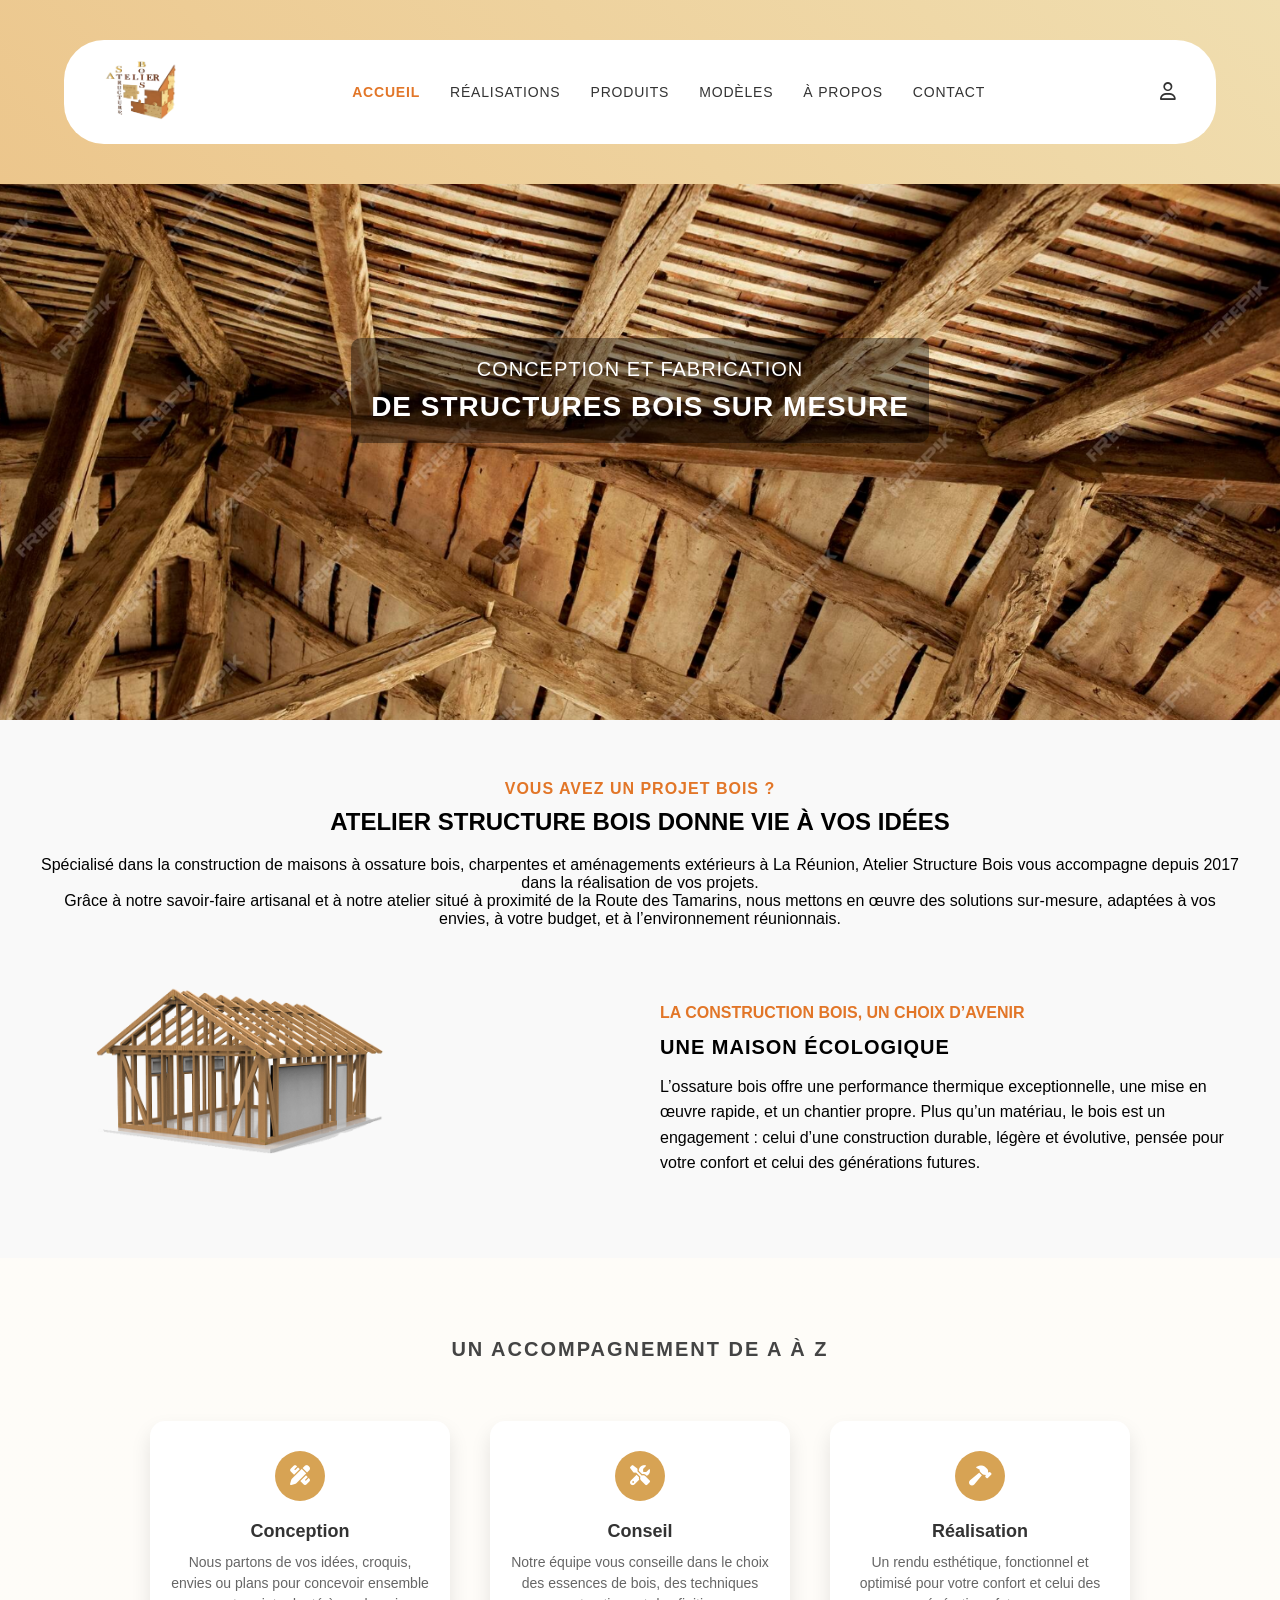
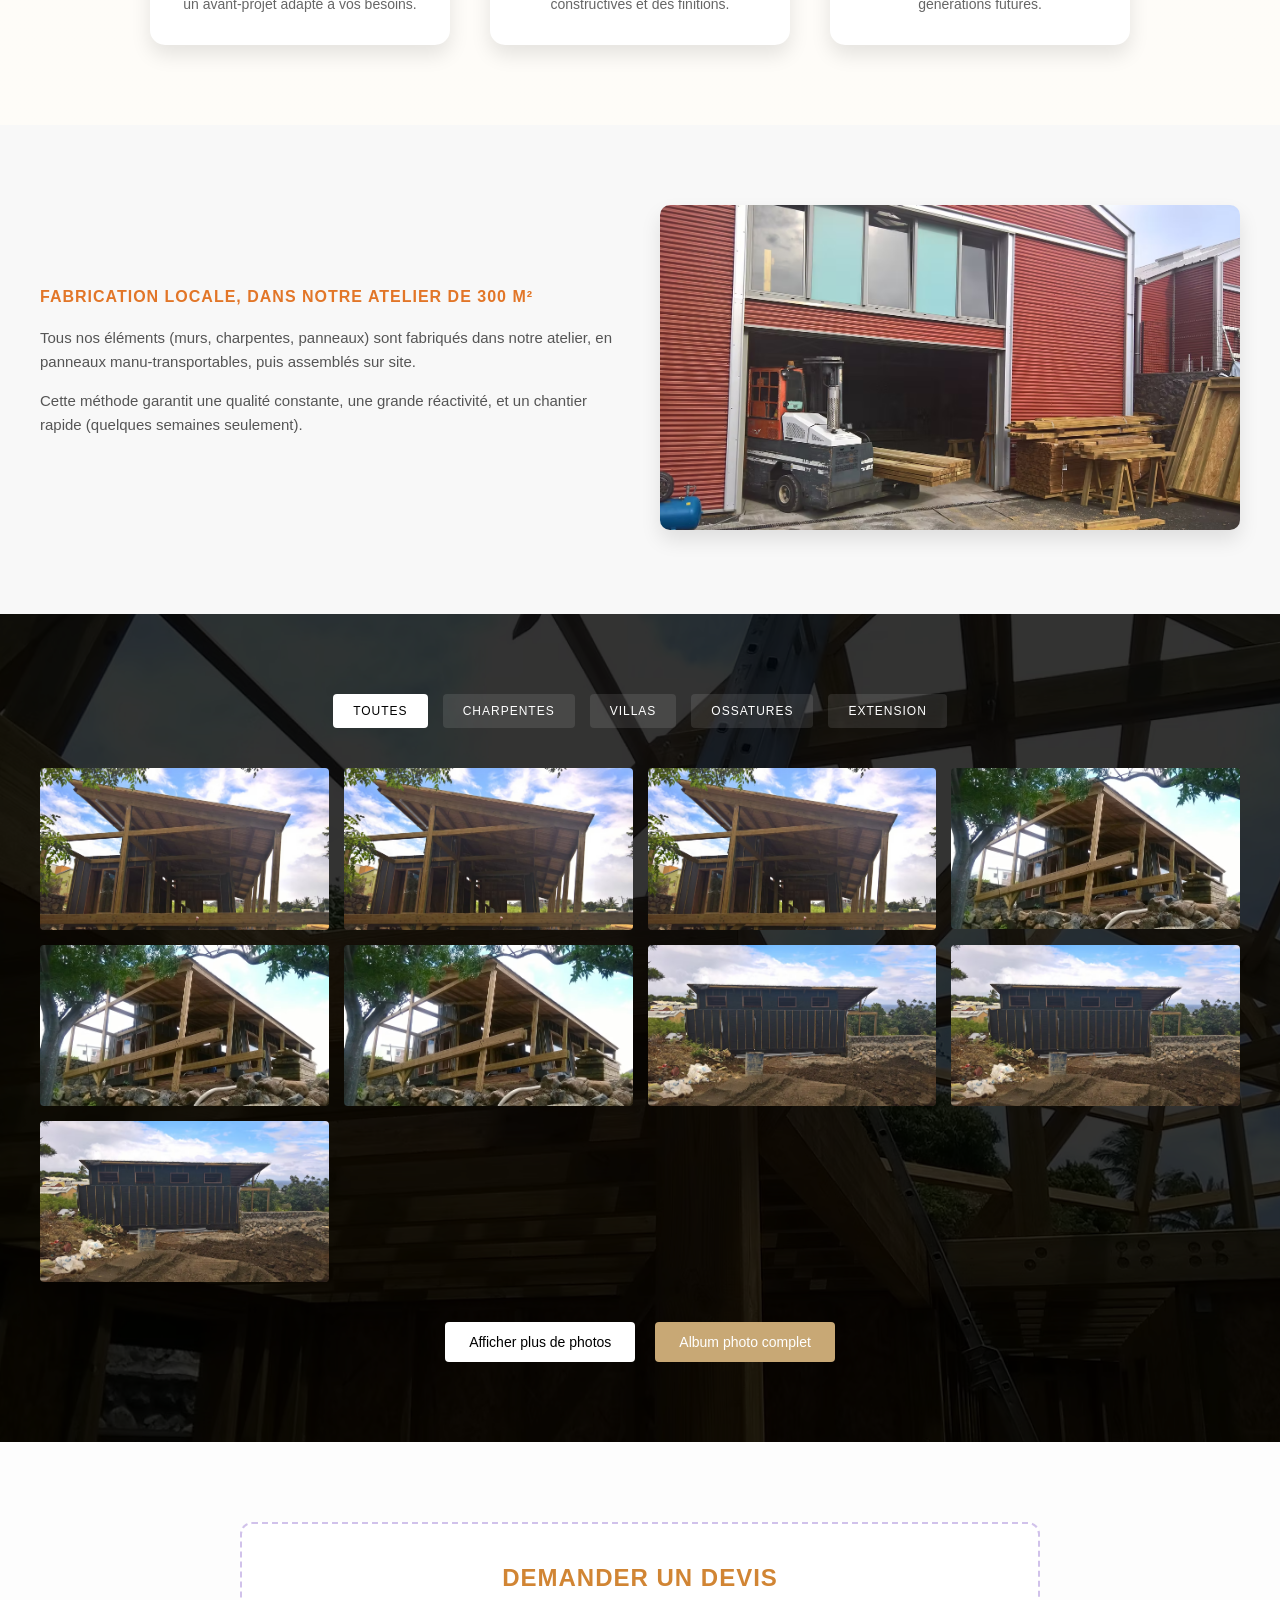
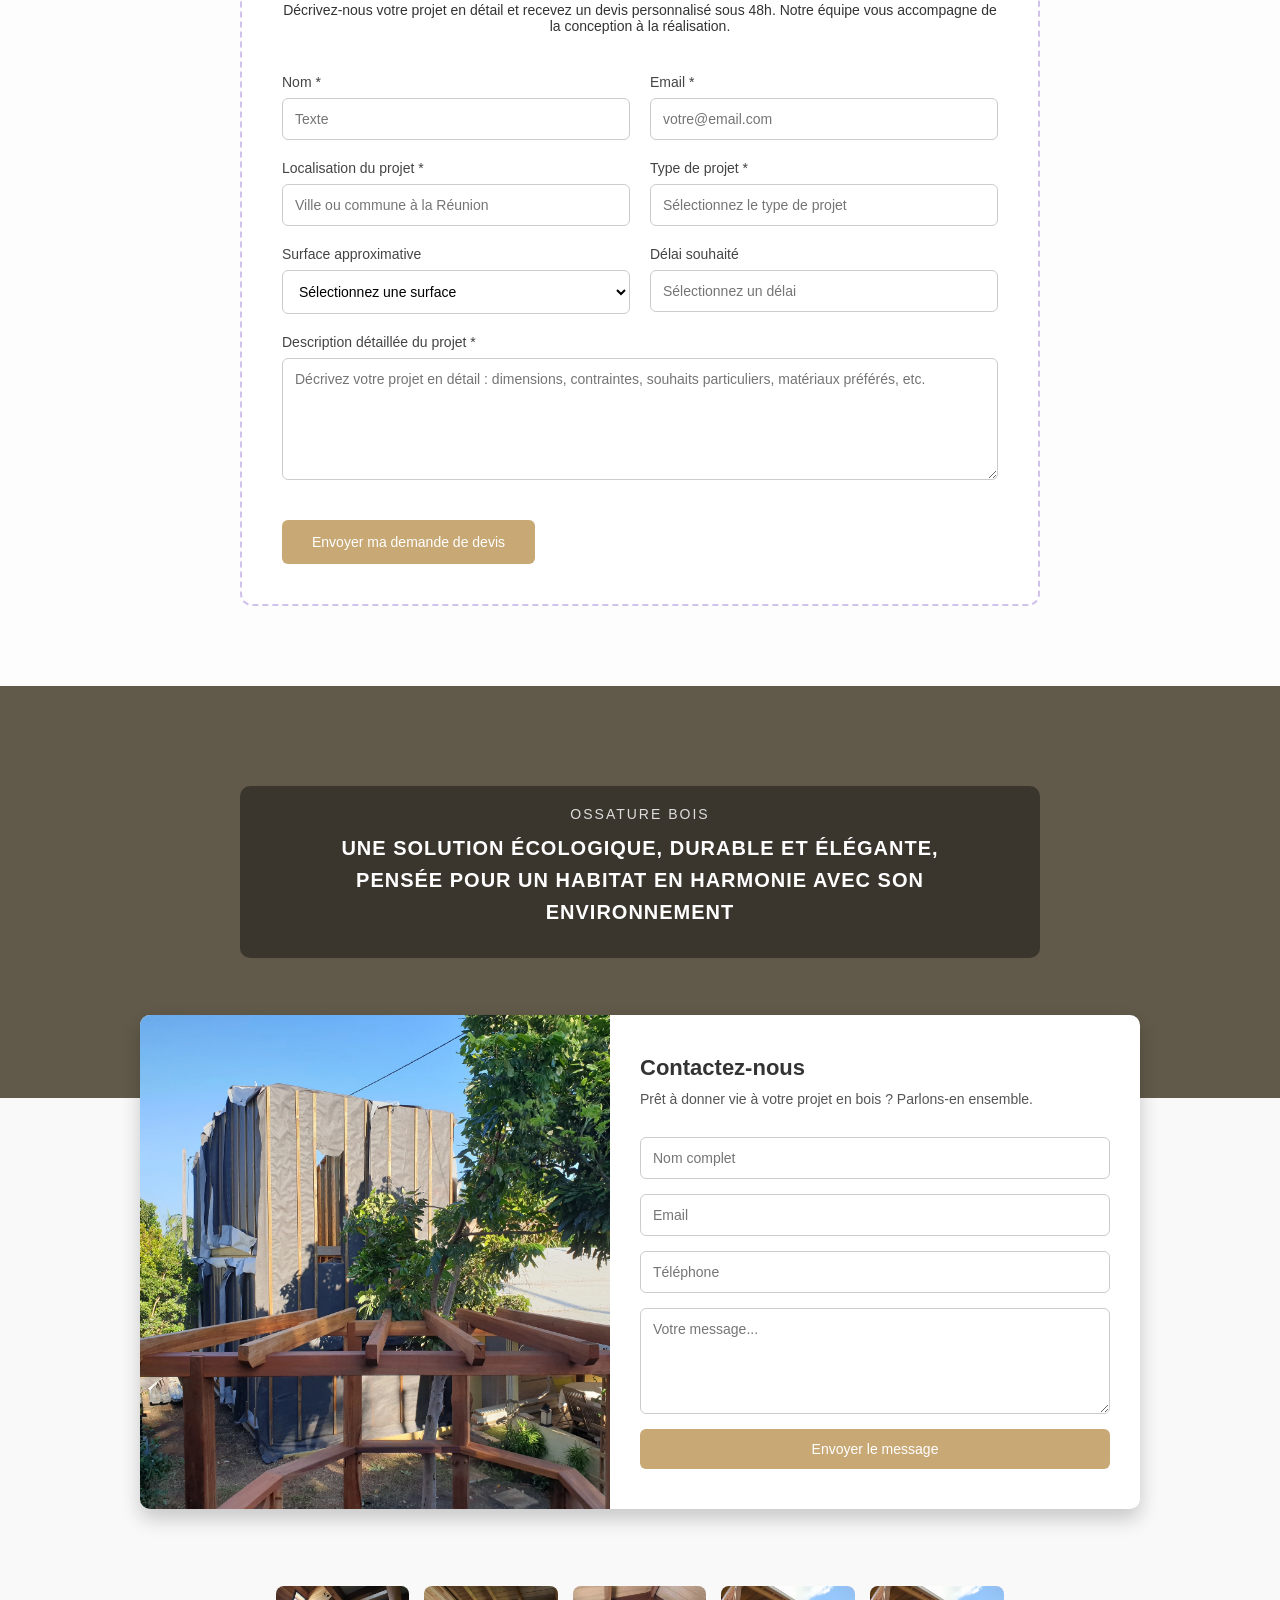
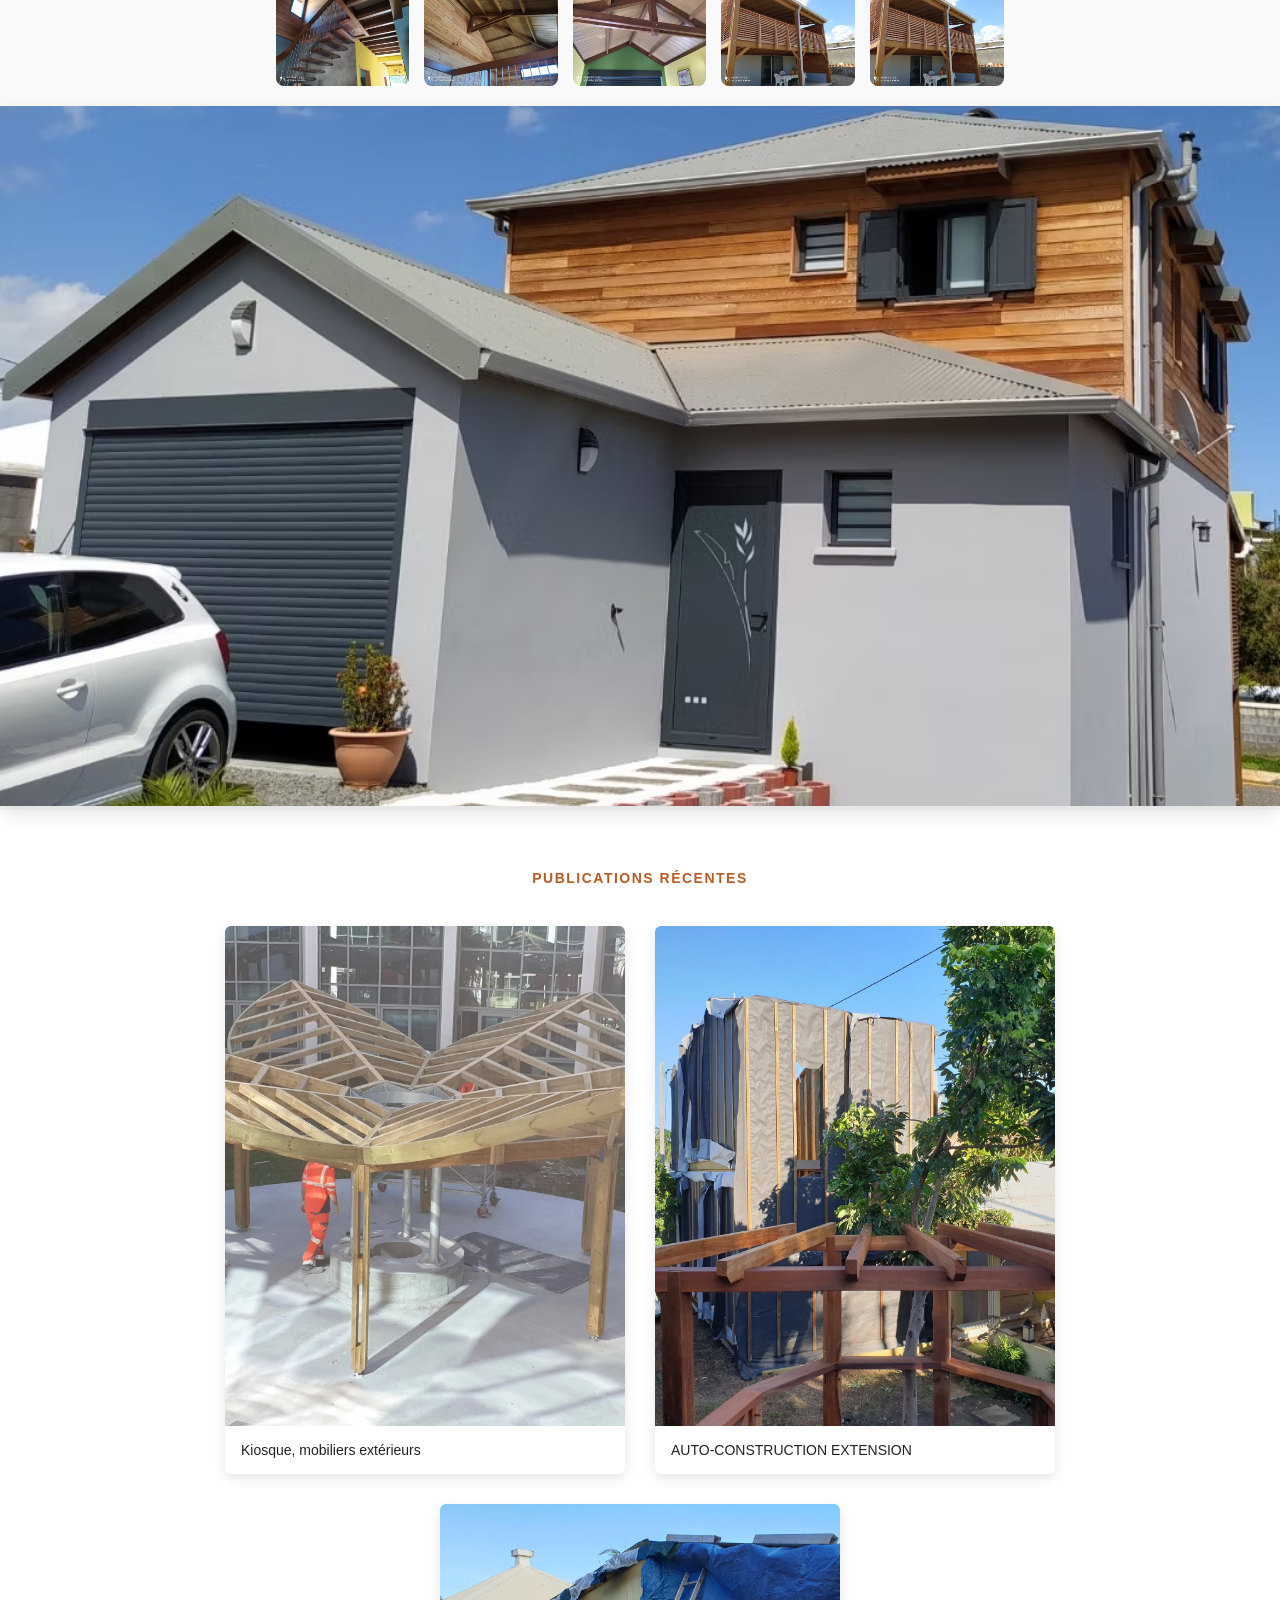
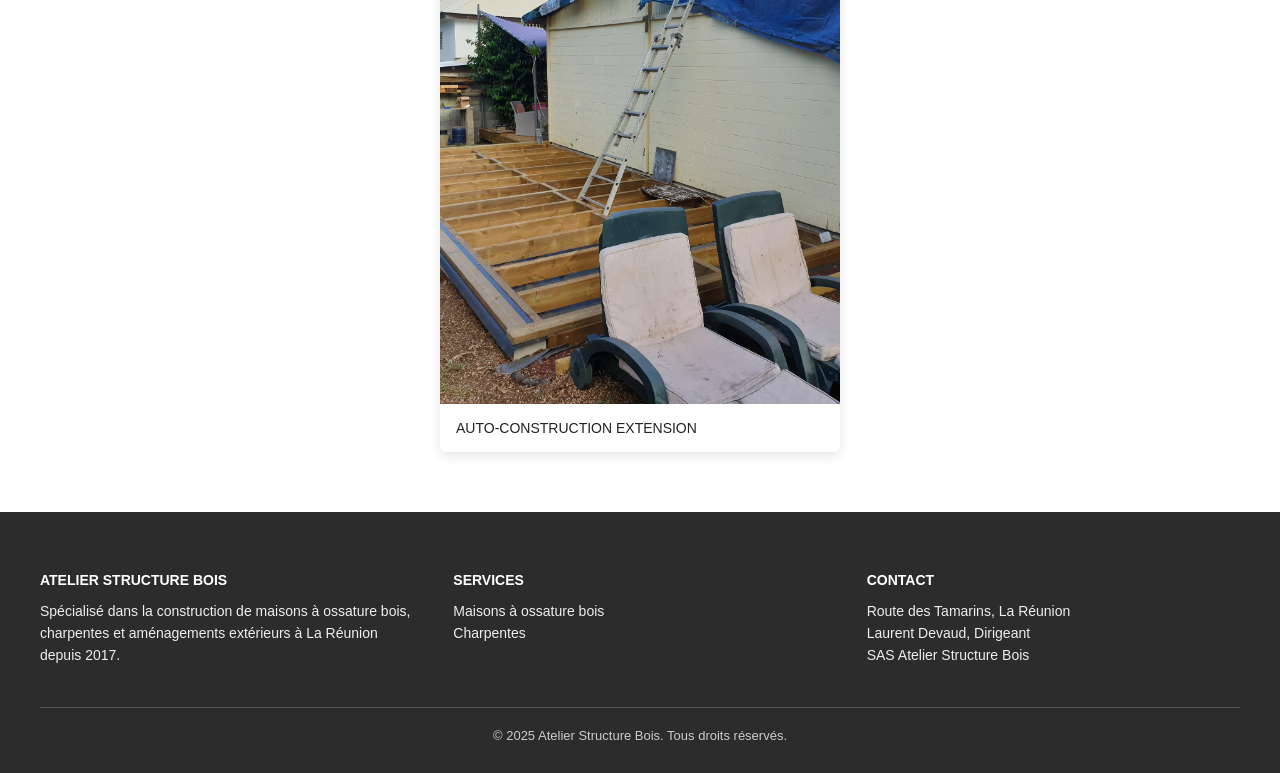
==== index.html @ 7ff8db80 "first commit" ====
<!DOCTYPE html>
<html lang="fr">
  <head>
    <meta charset="UTF-8" />
    <title>Atelier Bois</title>
    <link rel="stylesheet" href="style.css" />
    <link rel="stylesheet" href="https://cdnjs.cloudflare.com/ajax/libs/font-awesome/6.4.0/css/all.min.css" />
  </head>
  <body>
    <div class="header-bg">
      <header class="header">
        <div class="logo">
          <img src="img\logo_old.png" alt="Atelier Bois Logo" />
        </div>
        <nav class="nav">
          <a href="#" class="active">ACCUEIL</a>
          <a href="#">RÉALISATIONS</a>
          <a href="#">PRODUITS</a>
          <a href="#">MODÈLES</a>
          <a href="#">À PROPOS</a>
          <a href="#">CONTACT</a>
        </nav>
        <div class="profile-icon">
          <i class="fa-regular fa-user"></i>
        </div>
      </header>
    </div>
    <section class="hero">
      <div class="hero-overlay">
        <h2>CONCEPTION ET FABRICATION</h2>
        <h1>DE STRUCTURES BOIS SUR MESURE</h1>
      </div>
    </section>
    <section class="presentation">
      <div class="content">
        <div class="intro-text">
          <p class="highlight">VOUS AVEZ UN PROJET BOIS ?</p>
          <h2>ATELIER STRUCTURE BOIS DONNE VIE À VOS IDÉES</h2>
          <p>
            Spécialisé dans la construction de maisons à ossature bois, charpentes et aménagements extérieurs à La
            Réunion, Atelier Structure Bois vous accompagne depuis 2017 dans la réalisation de vos projets.
          </p>
          <p>
            Grâce à notre savoir-faire artisanal et à notre atelier situé à proximité de la Route des Tamarins, nous
            mettons en œuvre des solutions sur-mesure, adaptées à vos envies, à votre budget, et à l’environnement
            réunionnais.
          </p>
        </div>

        <div class="grid">
          <div class="left">
            <img src="img\plan-maison-ossatture-bois.png" alt="Maison ossature bois" />
          </div>
          <div class="right">
            <p class="highlight">LA CONSTRUCTION BOIS, UN CHOIX D’AVENIR</p>
            <h3>UNE MAISON ÉCOLOGIQUE</h3>
            <p>
              L’ossature bois offre une performance thermique exceptionnelle, une mise en œuvre rapide, et un chantier
              propre. Plus qu’un matériau, le bois est un engagement : celui d’une construction durable, légère et
              évolutive, pensée pour votre confort et celui des générations futures.
            </p>
          </div>
        </div>
      </div>
    </section>
    <section class="accompagnement">
      <div class="accompagnement-container">
        <h2 class="accompagnement-title">UN ACCOMPAGNEMENT DE A À Z</h2>
        <div class="accompagnement-grid">
          <div class="step-card">
            <div class="icon-circle"><i class="fas fa-pencil-ruler"></i></div>
            <h3>Conception</h3>
            <p>
              Nous partons de vos idées, croquis, envies ou plans pour concevoir ensemble un avant-projet adapté à vos
              besoins.
            </p>
          </div>
          <div class="step-card">
            <div class="icon-circle"><i class="fas fa-screwdriver-wrench"></i></div>
            <h3>Conseil</h3>
            <p>
              Notre équipe vous conseille dans le choix des essences de bois, des techniques constructives et des
              finitions.
            </p>
          </div>
          <div class="step-card">
            <div class="icon-circle"><i class="fas fa-hammer"></i></div>
            <h3>Réalisation</h3>
            <p>Un rendu esthétique, fonctionnel et optimisé pour votre confort et celui des générations futures.</p>
          </div>
        </div>
      </div>
    </section>
    <section class="fabrication">
      <div class="fabrication-container">
        <div class="fabrication-text">
          <h3>FABRICATION LOCALE, DANS NOTRE ATELIER DE 300 M²</h3>
          <p>
            Tous nos éléments (murs, charpentes, panneaux) sont fabriqués dans notre atelier, en panneaux
            manu-transportables, puis assemblés sur site.
          </p>
          <p>
            Cette méthode garantit une qualité constante, une grande réactivité, et un chantier rapide (quelques
            semaines seulement).
          </p>
        </div>
        <div class="fabrication-image">
          <img src="img\atelier.png" alt="Atelier de fabrication bois" />
        </div>
      </div>
    </section>
    <section class="galerie">
      <div class="galerie-container">
        <div class="filters">
          <button class="filter active">Toutes</button>
          <button class="filter">Charpentes</button>
          <button class="filter">Villas</button>
          <button class="filter">Ossatures</button>
          <button class="filter">Extension</button>
        </div>

        <div class="gallery-grid">
          <img src="img\photo1.png" alt="Structure bois 1" />
          <img src="img\photo1.png" alt="Structure bois 2" />
          <img src="img\photo1.png" alt="Structure bois 3" />
          <img src="img\photo2.png" alt="Structure bois 4" />
          <img src="img\photo2.png" alt="Structure bois 5" />
          <img src="img\photo2.png" alt="Structure bois 6" />
          <img src="img\photo3.png" alt="Structure bois 7" />
          <img src="img\photo3.png" alt="Structure bois 8" />
          <img src="img\photo3.png" alt="Structure bois 9" />
        </div>

        <div class="gallery-buttons">
          <button class="btn-light">Afficher plus de photos</button>
          <button class="btn-dark">Album photo complet</button>
        </div>
      </div>
    </section>
    <section class="devis-section">
      <div class="devis-container">
        <h2 class="devis-title">DEMANDER UN DEVIS</h2>
        <p class="devis-subtitle">
          Décrivez-nous votre projet en détail et recevez un devis personnalisé sous 48h. Notre équipe vous accompagne
          de la conception à la réalisation.
        </p>

        <form class="devis-form">
          <div class="form-group">
            <label for="name">Nom *</label>
            <input type="text" id="name" placeholder="Texte" required />
          </div>

          <div class="form-group">
            <label for="email">Email *</label>
            <input type="email" id="email" placeholder="votre@email.com" required />
          </div>

          <div class="form-group">
            <label for="location">Localisation du projet *</label>
            <input type="text" id="location" placeholder="Ville ou commune à la Réunion" required />
          </div>

          <div class="form-group">
            <label for="type">Type de projet *</label>
            <input type="text" id="type" placeholder="Sélectionnez le type de projet" required />
          </div>

          <div class="form-group">
            <label for="surface">Surface approximative</label>
            <select id="surface">
              <option selected disabled>Sélectionnez une surface</option>
              <option value="moins_50">Moins de 50 m²</option>
              <option value="50_100">50 à 100 m²</option>
              <option value="plus_100">Plus de 100 m²</option>
            </select>
          </div>

          <div class="form-group">
            <label for="delai">Délai souhaité</label>
            <input type="text" id="delai" placeholder="Sélectionnez un délai" />
          </div>

          <div class="form-group full-width">
            <label for="description">Description détaillée du projet *</label>
            <textarea
              id="description"
              rows="6"
              placeholder="Décrivez votre projet en détail : dimensions, contraintes, souhaits particuliers, matériaux préférés, etc."
              required
            ></textarea>
          </div>

          <button type="submit" class="btn-submit">Envoyer ma demande de devis</button>
        </form>
      </div>
    </section>
    <section class="contact-hero-section">
      <div class="hero-overlay">
        <p class="mini-title">OSSATURE BOIS</p>
        <h2 class="main-title">
          UNE SOLUTION ÉCOLOGIQUE, DURABLE ET ÉLÉGANTE,<br />
          PENSÉE POUR UN HABITAT EN HARMONIE AVEC SON ENVIRONNEMENT
        </h2>
      </div>

      <div class="contact-container">
        <div class="contact-image">
          <img src="img\contact-bois.png" alt="Chantier ossature bois" />
        </div>
        <div class="contact-form-box">
          <h2>Contactez-nous</h2>
          <p>Prêt à donner vie à votre projet en bois ? Parlons-en ensemble.</p>
          <form class="contact-form">
            <input type="text" placeholder="Nom complet" required />
            <input type="email" placeholder="Email" required />
            <input type="tel" placeholder="Téléphone" />
            <textarea rows="5" placeholder="Votre message..." required></textarea>
            <button type="submit" class="contact-btn">Envoyer le message</button>
          </form>
        </div>
      </div>
    </section>
    <section class="gallery-section">
      <div class="gallery-thumbnails">
        <img src="img/thumb1.png" alt="Escalier bois" />
        <img src="img/thumb2.png" alt="Charpente" />
        <img src="img/thumb3.png" alt="Plafond bois" />
        <img src="img/thumb4.png" alt="Toiture bois" />
        <img src="img/thumb4.png" alt="Balcon bois" />
      </div>
      <div class="gallery-main">
        <img src="img/maison-bardage.png" alt="Maison ossature bois et béton" />
      </div>
    </section>
    <section class="recent-posts">
      <h2 class="recent-title">PUBLICATIONS RÉCENTES</h2>
      <div class="recent-grid">
        <div class="post-card">
          <img src="img/extension1.png" alt="Kiosque bois" />
          <div class="post-caption">Kiosque, mobiliers extérieurs</div>
        </div>
        <div class="post-card">
          <img src="img/contact-bois.png" alt="Auto-construction extension" />
          <div class="post-caption">AUTO-CONSTRUCTION EXTENSION</div>
        </div>
        <div class="post-card">
          <img src="img/extension2.png" alt="Auto-construction extension" />
          <div class="post-caption">AUTO-CONSTRUCTION EXTENSION</div>
        </div>
      </div>
    </section>
    <footer class="site-footer">
      <div class="footer-columns">
        <div class="footer-col">
          <h4>ATELIER STRUCTURE BOIS</h4>
          <p>
            Spécialisé dans la construction de maisons à ossature bois, charpentes et aménagements extérieurs à La
            Réunion depuis 2017.
          </p>
        </div>
        <div class="footer-col">
          <h4>SERVICES</h4>
          <p>Maisons à ossature bois<br />Charpentes</p>
        </div>
        <div class="footer-col">
          <h4>CONTACT</h4>
          <p>Route des Tamarins, La Réunion<br />Laurent Devaud, Dirigeant<br />SAS Atelier Structure Bois</p>
        </div>
      </div>
      <hr />
      <div class="footer-bottom">© 2025 Atelier Structure Bois. Tous droits réservés.</div>
    </footer>

    <script src="scroll.js"></script>
  </body>
</html>
---- style.css ----
/* Reset */
* {
  margin: 0;
  padding: 0;
  box-sizing: border-box;
}

body {
  font-family: Arial, sans-serif;
  background: #f4e2ba;
   padding-top: 120px;
}

.header-bg {
     background: linear-gradient(45deg, #ecc68c, #f0deb0);
  padding: 40px 0;
  display: flex;
  justify-content: center;
  position: fixed;
  top: 0;
  left: 0;
  width: 100%;
  z-index: 1000;
  /* background: transparent; */
  transition: background 0.5s ease;
}

.header {
  background: white;
  border-radius: 40px;
  padding: 20px 40px;
  width: 90%;
  max-width: 1200px;
  display: flex;
  align-items: center;
  justify-content: space-between;
  transition: padding 0.5s ease, border-radius 0.5s ease;
}
.logo img {
  height: 60px;
  transition: height 0.5s ease;
}

.header.scrolled {
  padding: 10px 30px;
  border-radius: 20px;
}

.header-bg.scrolled {
  padding: 20px 0; /* réduit la hauteur du fond dégradé */
}

.header.scrolled .logo img {
  height: 40px;
}

.nav {
  display: flex;
  gap: 30px;
}

.nav a {
  text-decoration: none;
  color: #333;
  font-size: 14px;
  font-weight: 500;
  letter-spacing: 0.8px;
}

.nav a.active {
  color: #e27628;
  font-weight: bold;
}

.profile-icon i {
  font-size: 18px;
  color: #333;
}


.hero {
  position: relative;
  background-image: url('img/background .png'); /* Remplace par ton image réelle */
  background-size: cover;
  background-position: center;
  height: 600px;
  display: flex;
  align-items: center;
  justify-content: center;
}

.hero-overlay {
  text-align: center;
  color: white;
  padding: 20px;
  background: rgba(0, 0, 0, 0.4); /* léger assombrissement */
  border-radius: 10px;
}

.hero-overlay h2 {
  font-size: 20px;
  font-weight: 400;
  margin-bottom: 10px;
  letter-spacing: 1px;
}

.hero-overlay h1 {
  font-size: 28px;
  font-weight: 700;
  letter-spacing: 1px;
}


.presentation {
  padding: 60px 20px;
  background-color: #f9f9f9;
  background-image: url('background-pattern.png'); /* motif discret si tu veux */
  background-repeat: repeat;
}

.content {
  max-width: 1200px;
  margin: 0 auto;
}

.intro-text {
  text-align: center;
  margin-bottom: 50px;
}

.intro-text .highlight {
  color: #e27628;
  font-weight: bold;
  letter-spacing: 1px;
  margin-bottom: 10px;
  text-transform: uppercase;
}

.intro-text h2 {
  font-size: 24px;
  font-weight: 600;
  margin-bottom: 20px;
}

.grid {
  display: flex;
  flex-wrap: wrap;
  gap: 40px;
  align-items: center;
  justify-content: space-between;
}

.grid .left {
  flex: 1;
  min-width: 300px;
}

.grid .left img {
  width: 100%;
  max-width: 400px;
  height: auto;
}

.grid .right {
  flex: 1;
  min-width: 300px;
}

.grid .right .highlight {
  color: #e27628;
  font-weight: bold;
  margin-bottom: 10px;
}

.grid .right h3 {
  font-size: 20px;
  font-weight: 600;
  letter-spacing: 1px;
  margin-bottom: 15px;
}

.grid .right p {
  line-height: 1.6;
}




.accompagnement {
  background: linear-gradient(rgba(255, 255, 255, 0.9), rgba(255, 255, 255, 0.9)),
              url('img/background-bois.png') center/cover no-repeat;
  padding: 80px 20px;
}

.accompagnement-container {
  max-width: 1200px;
  margin: 0 auto;
  text-align: center;
}

.accompagnement-title {
  font-size: 20px;
  letter-spacing: 2px;
  color: #444;
  margin-bottom: 60px;
  font-weight: 600;
  text-transform: uppercase;
}

.accompagnement-grid {
  display: flex;
  flex-wrap: wrap;
  justify-content: center;
  gap: 40px;
}

.step-card {
  background: white;
  border-radius: 15px;
  box-shadow: 0 10px 20px rgba(0,0,0,0.1);
  padding: 30px 20px;
  width: 300px;
  text-align: center;
  transition: transform 0.3s ease;
}

.step-card:hover {
  transform: translateY(-10px);
}

.icon-circle {
  background-color: #d7a354;
  color: white;
  width: 50px;
  height: 50px;
  margin: 0 auto 20px;
  border-radius: 50%;
  display: flex;
  align-items: center;
  justify-content: center;
  font-size: 20px;
}

.step-card h3 {
  margin-bottom: 10px;
  color: #333;
  font-size: 18px;
}

.step-card p {
  font-size: 14px;
  color: #666;
  line-height: 1.5;
}



.fabrication {
  background-color: #f8f8f8;
  padding: 80px 20px;
  background-image: url('img/pattern-topo.png'); /* Facultatif si tu veux le motif discret */
  background-repeat: repeat;
}

.fabrication-container {
  max-width: 1200px;
  margin: 0 auto;
  display: flex;
  flex-wrap: wrap;
  gap: 40px;
  align-items: center;
  justify-content: space-between;
}

.fabrication-text {
  flex: 1;
  min-width: 300px;
}

.fabrication-text h3 {
  color: #e27628;
  font-size: 16px;
  letter-spacing: 1px;
  text-transform: uppercase;
  margin-bottom: 20px;
}

.fabrication-text p {
  color: #555;
  line-height: 1.6;
  font-size: 15px;
  margin-bottom: 15px;
}

.fabrication-image {
  flex: 1;
  min-width: 300px;
}

.fabrication-image img {
  width: 100%;
  border-radius: 10px;
  box-shadow: 0 10px 20px rgba(0, 0, 0, 0.1);
}


.galerie {
  position: relative;
  background: url('img/background-galerie.png') center/cover no-repeat;
  padding: 80px 20px;
  color: white;
  z-index: 1;
}

.galerie::before {
  content: "";
  position: absolute;
  inset: 0;
  background: rgba(0, 0, 0, 0.8); /* 0.5 = 50% de noir transparent */
  z-index: -1;
}

.galerie-container {
  max-width: 1200px;
  margin: 0 auto;
}

.filters {
  display: flex;
  justify-content: center;
  flex-wrap: wrap;
  gap: 15px;
  margin-bottom: 40px;
}

.filter {
  background-color: rgba(255, 255, 255, 0.1);
  color: white;
  border: none;
  padding: 10px 20px;
  border-radius: 4px;
  text-transform: uppercase;
  font-size: 12px;
  letter-spacing: 1px;
  cursor: pointer;
  transition: background 0.3s;
}

.filter:hover,
.filter.active {
  background-color: white;
  color: black;
}

.gallery-grid {
  display: grid;
  grid-template-columns: repeat(auto-fit, minmax(250px, 1fr));
  gap: 15px;
  margin-bottom: 40px;
}

.gallery-grid img {
  width: 100%;
  border-radius: 4px;
  object-fit: cover;
}

.gallery-buttons {
  display: flex;
  justify-content: center;
  gap: 20px;
  flex-wrap: wrap;
}

.btn-light {
  background-color: white;
  color: black;
  padding: 12px 24px;
  border: none;
  font-size: 14px;
  border-radius: 4px;
  cursor: pointer;
  font-weight: 500;
}

.btn-dark {
  background-color: #c8a875;
  color: white;
  padding: 12px 24px;
  border: none;
  font-size: 14px;
  border-radius: 4px;
  cursor: pointer;
  font-weight: 500;
}






.devis-section {
  background-color: #fdfdfd;
  padding: 80px 20px;
}

.devis-container {
  max-width: 800px;
  margin: 0 auto;
  padding: 40px;
  background-color: white;
  border: 2px dashed #d1c2eb;
  border-radius: 12px;
}

.devis-title {
  text-align: center;
  color: #d18534;
  text-transform: uppercase;
  letter-spacing: 1px;
  font-weight: 600;
  margin-bottom: 10px;
}

.devis-subtitle {
  text-align: center;
  font-size: 14px;
  color: #333;
  margin-bottom: 40px;
}

.devis-form {
  display: flex;
  flex-wrap: wrap;
  gap: 20px;
}

.form-group {
  flex: 1 1 48%;
  display: flex;
  flex-direction: column;
}

.form-group.full-width {
  flex: 1 1 100%;
}

.form-group label {
  margin-bottom: 8px;
  font-weight: 500;
  font-size: 14px;
  color: #444;
}

.form-group input,
.form-group select,
.form-group textarea {
  padding: 12px;
  border: 1px solid #ccc;
  border-radius: 6px;
  font-size: 14px;
  font-family: inherit;
}

.form-group select {
  background-color: #fff;
}

.btn-submit {
  background-color: #c8a875;
  color: white;
  padding: 14px 30px;
  border: none;
  border-radius: 6px;
  font-size: 14px;
  cursor: pointer;
  margin-top: 20px;
  align-self: flex-start;
  transition: background-color 0.3s ease;
}

.btn-submit:hover {
  background-color: #a97f4e;
}




.contact-hero-section {
  position: relative;
  background-image: url('img/charpente-fond.jpg'); /* remplace par ton image */
  background-size: cover;
  background-position: center;
  padding: 100px 20px 80px;
  color: white;
}

.contact-hero-section::before {
  content: "";
  position: absolute;
  inset: 0;
  background: rgba(0, 0, 0, 0.6); /* assombrissement */
  z-index: 0;
}

.hero-overlay {
  position: relative;
  z-index: 1;
  text-align: center;
  max-width: 800px;
  margin: 0 auto 60px;
}

.hero-overlay .mini-title {
  text-transform: uppercase;
  font-size: 14px;
  letter-spacing: 2px;
  margin-bottom: 10px;
  color: #ddd;
}

.hero-overlay .main-title {
  font-size: 20px;
  line-height: 1.6;
  font-weight: 600;
}

.contact-container {
  position: absolute;
  top: 140%;
  left: 50%;
  transform: translate(-50%, -50%);
  z-index: 2;
  width: 90%;
  max-width: 1000px;
  background-color: white;
  display: flex;
  flex-wrap: wrap;
  box-shadow: 0 10px 20px rgba(0,0,0,0.2);
  border-radius: 10px;
  overflow: hidden;
}

.contact-image {
  flex: 1;
  min-width: 300px;
}

.contact-image img {
  width: 100%;
  height: 100%;
  object-fit: cover;
  display: block;
}

.contact-form-box {
  flex: 1;
  padding: 40px 30px;
  min-width: 300px;
}

.contact-form-box h2 {
  font-size: 22px;
  margin-bottom: 10px;
  color: #333;
}

.contact-form-box p {
  font-size: 14px;
  color: #555;
  margin-bottom: 30px;
}

.contact-form {
  display: flex;
  flex-direction: column;
  gap: 15px;
}

.contact-form input,
.contact-form textarea {
  padding: 12px;
  border: 1px solid #ccc;
  border-radius: 6px;
  font-size: 14px;
  font-family: inherit;
}

.contact-btn {
  background-color: #c8a875;
  color: white;
  padding: 12px;
  font-size: 14px;
  border: none;
  border-radius: 6px;
  cursor: pointer;
  transition: background 0.3s ease;
}

.contact-btn:hover {
  background-color: #a97f4e;
}




.gallery-section {
  background-color: #f9f9f9;
  /* padding: 40px 20px; */
  text-align: center;
  padding-top: 488px;
}

.gallery-thumbnails {
  display: flex;
  justify-content: center;
  gap: 15px;
  flex-wrap: wrap;
  margin-bottom: 20px;
}

.gallery-thumbnails img {
  height: 100px;
  object-fit: cover;
  border-radius: 8px;
  cursor: pointer;
  transition: transform 0.3s ease;
}

.gallery-thumbnails img:hover {
  transform: scale(1.05);
}

.gallery-main img {
  width: 100%;
  /* max-width: 1000px; */
  /* border-radius: 12px; */
  box-shadow: 0 8px 16px rgba(0,0,0,0.1);
  object-fit: cover;
  height: 700px;
}




.recent-posts {
  background-color: #fff;
  padding: 60px 20px;
  text-align: center;
}

.recent-title {
  font-size: 14px;
  letter-spacing: 1.5px;
  color: #ba5b26;
  text-transform: uppercase;
  margin-bottom: 40px;
}

.recent-grid {
  display: flex;
  flex-wrap: wrap;
  justify-content: center;
  gap: 30px;
}

.post-card {
  background: #fff;
  border-radius: 6px;
  box-shadow: 0 4px 12px rgba(0, 0, 0, 0.1);
  overflow: hidden;
  width: 400px;
  transition: transform 0.3s ease;
}

.post-card:hover {
  transform: translateY(-5px);
}

.post-card img {
    width: 100%;
    height: 500px;
    display: block;
    object-fit: cover;
}

.post-caption {
  padding: 16px;
  font-size: 14px;
  font-weight: 500;
  color: #222;
  text-align: left;
}


.site-footer {
  background-color: #2c2c2c;
  color: #eee;
  padding: 60px 20px 30px;
  font-size: 14px;
}

.footer-columns {
  display: flex;
  flex-wrap: wrap;
  justify-content: space-between;
  gap: 40px;
  max-width: 1200px;
  margin: 0 auto;
}

.footer-col {
  flex: 1;
  min-width: 200px;
}

.footer-col h4 {
  font-size: 14px;
  font-weight: bold;
  text-transform: uppercase;
  margin-bottom: 12px;
  color: #fff;
}

.footer-col p {
  line-height: 1.6;
  margin: 0;
}

.site-footer hr {
  border: none;
  border-top: 1px solid #555;
  margin: 40px auto 20px;
  max-width: 1200px;
}

.footer-bottom {
  text-align: center;
  font-size: 13px;
  color: #ccc;
}
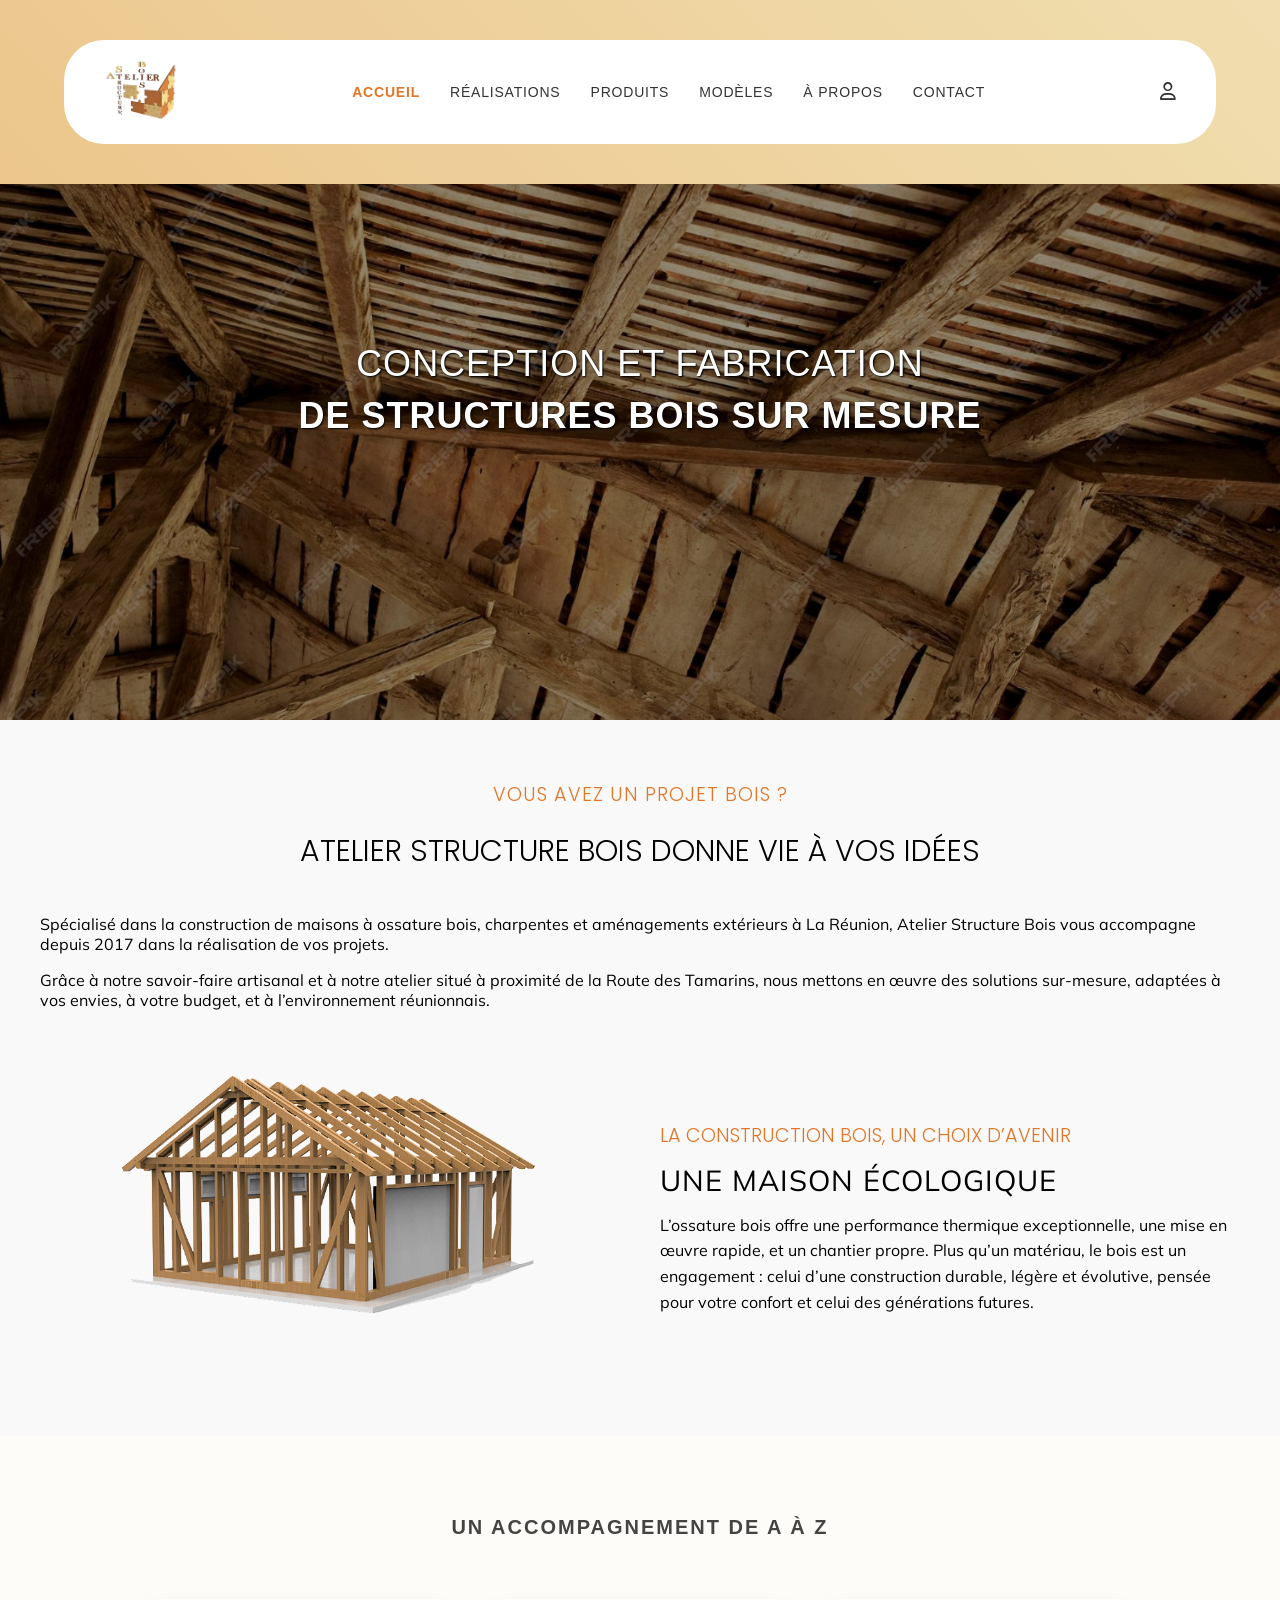
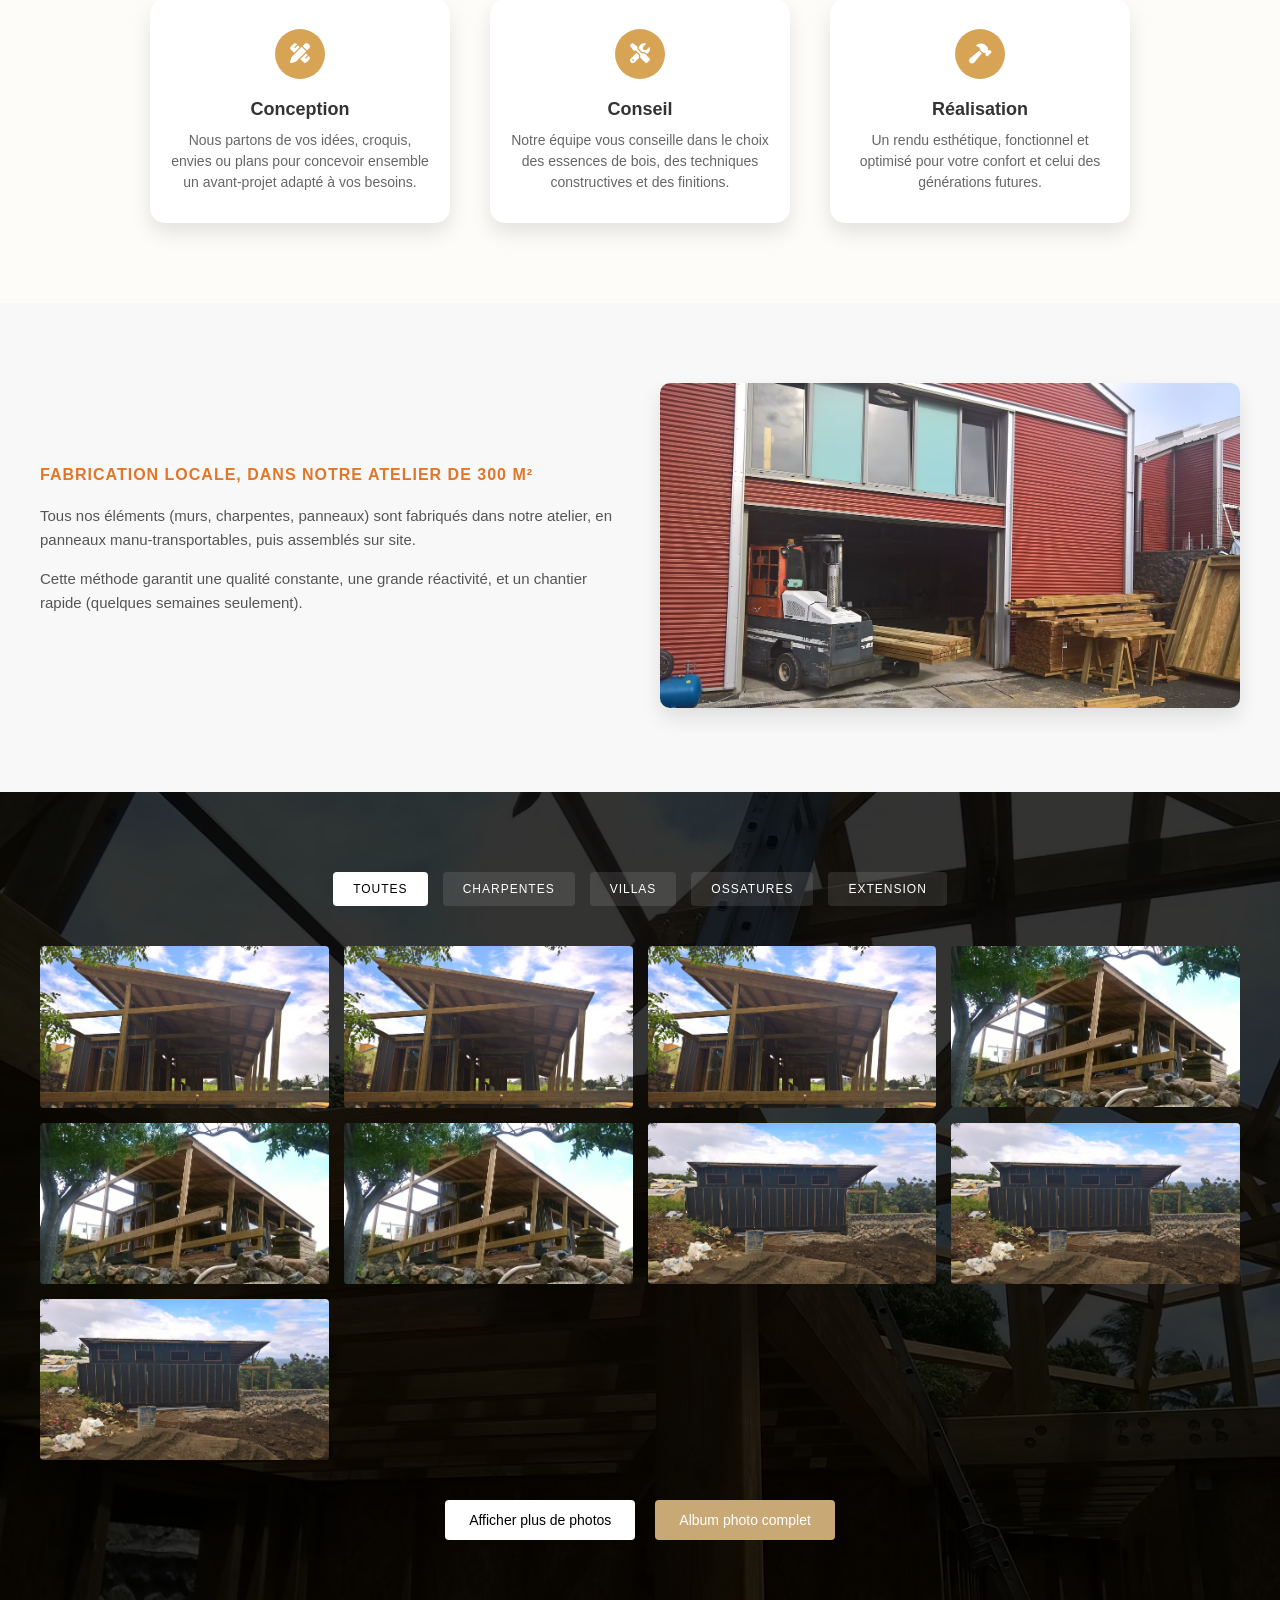
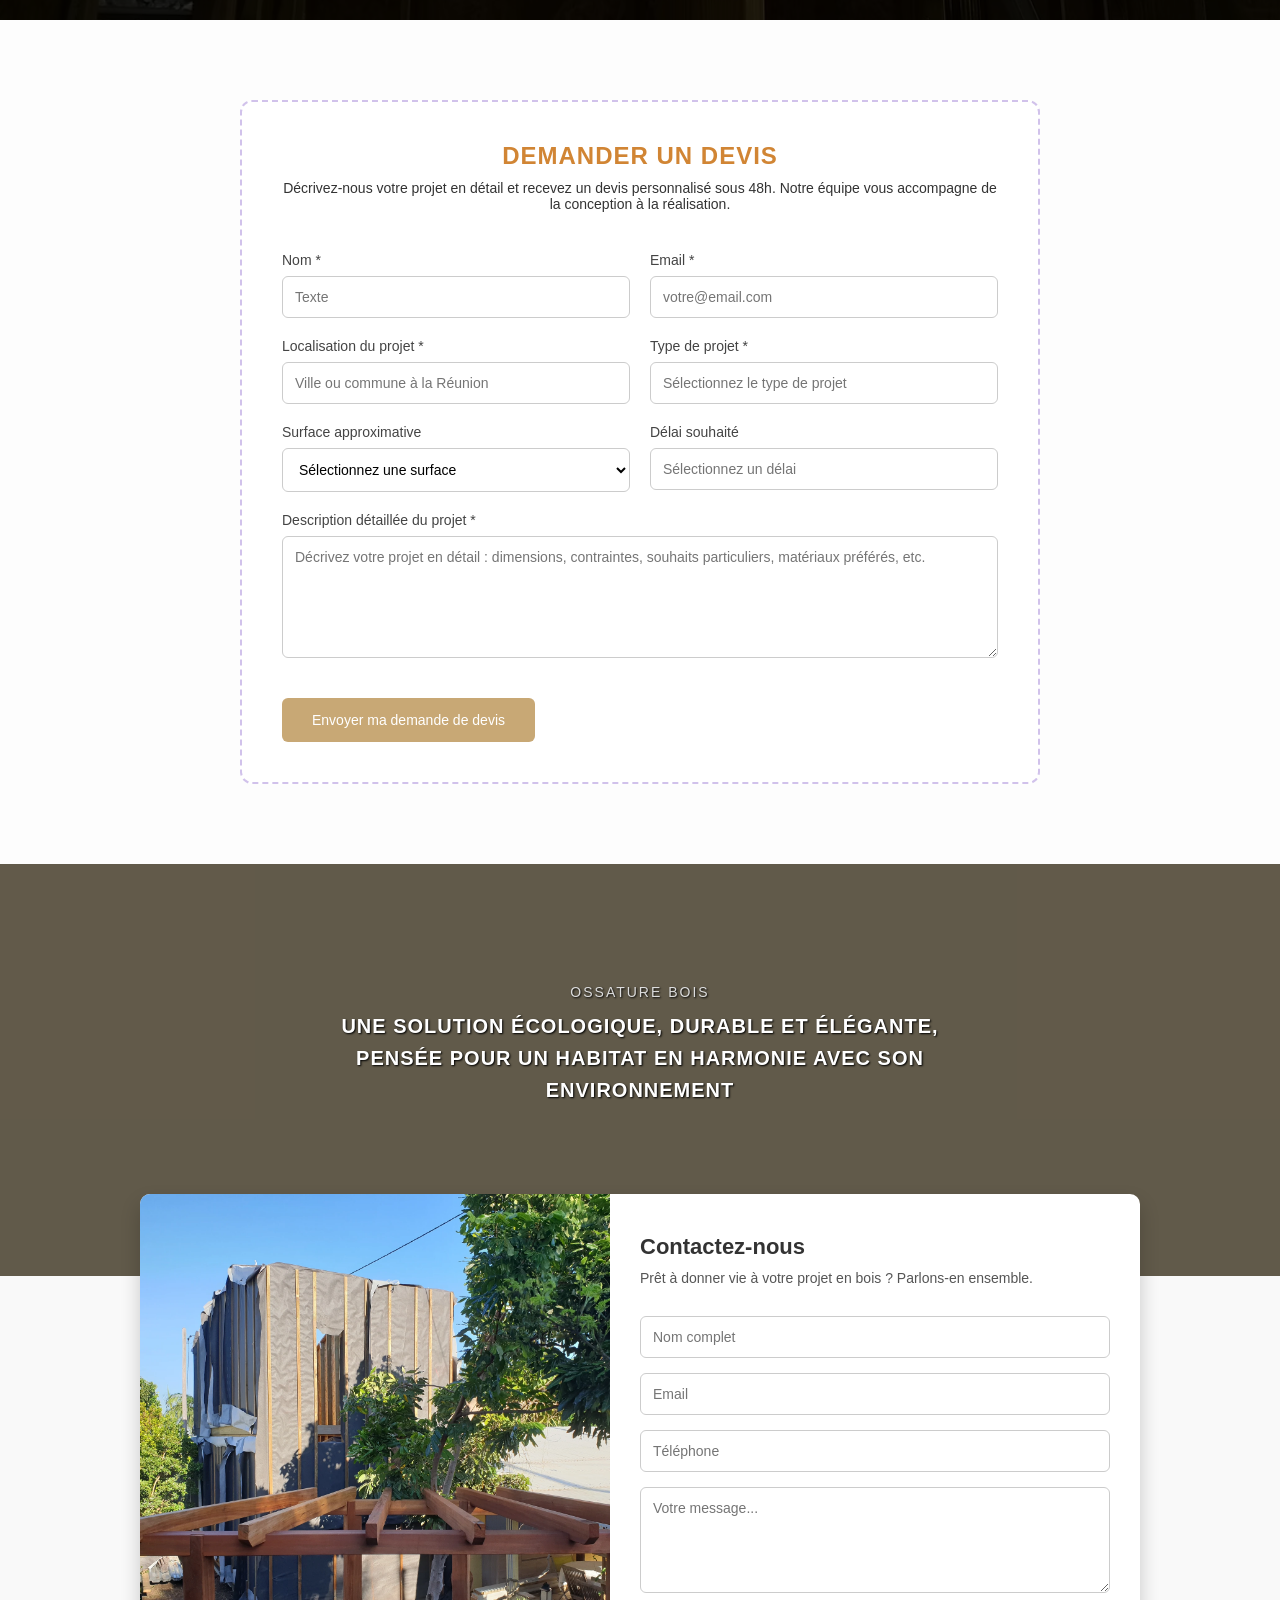
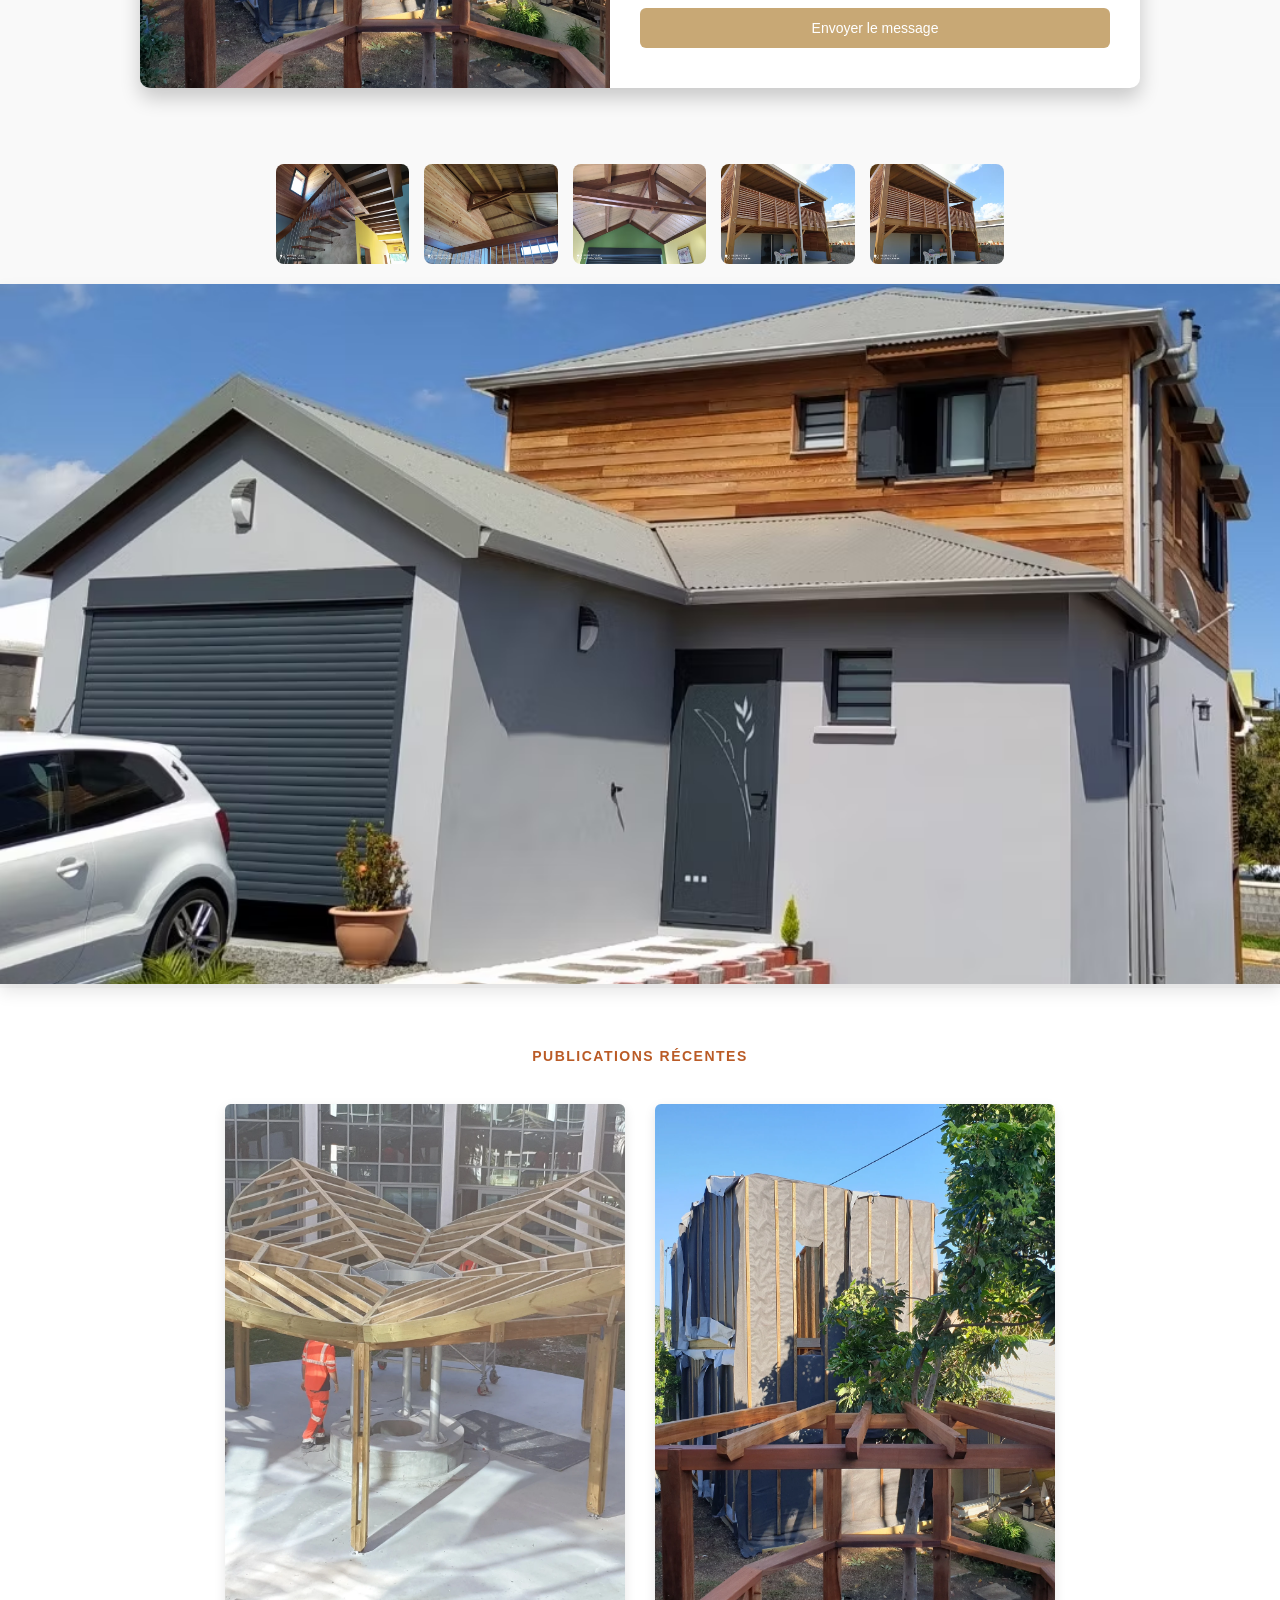
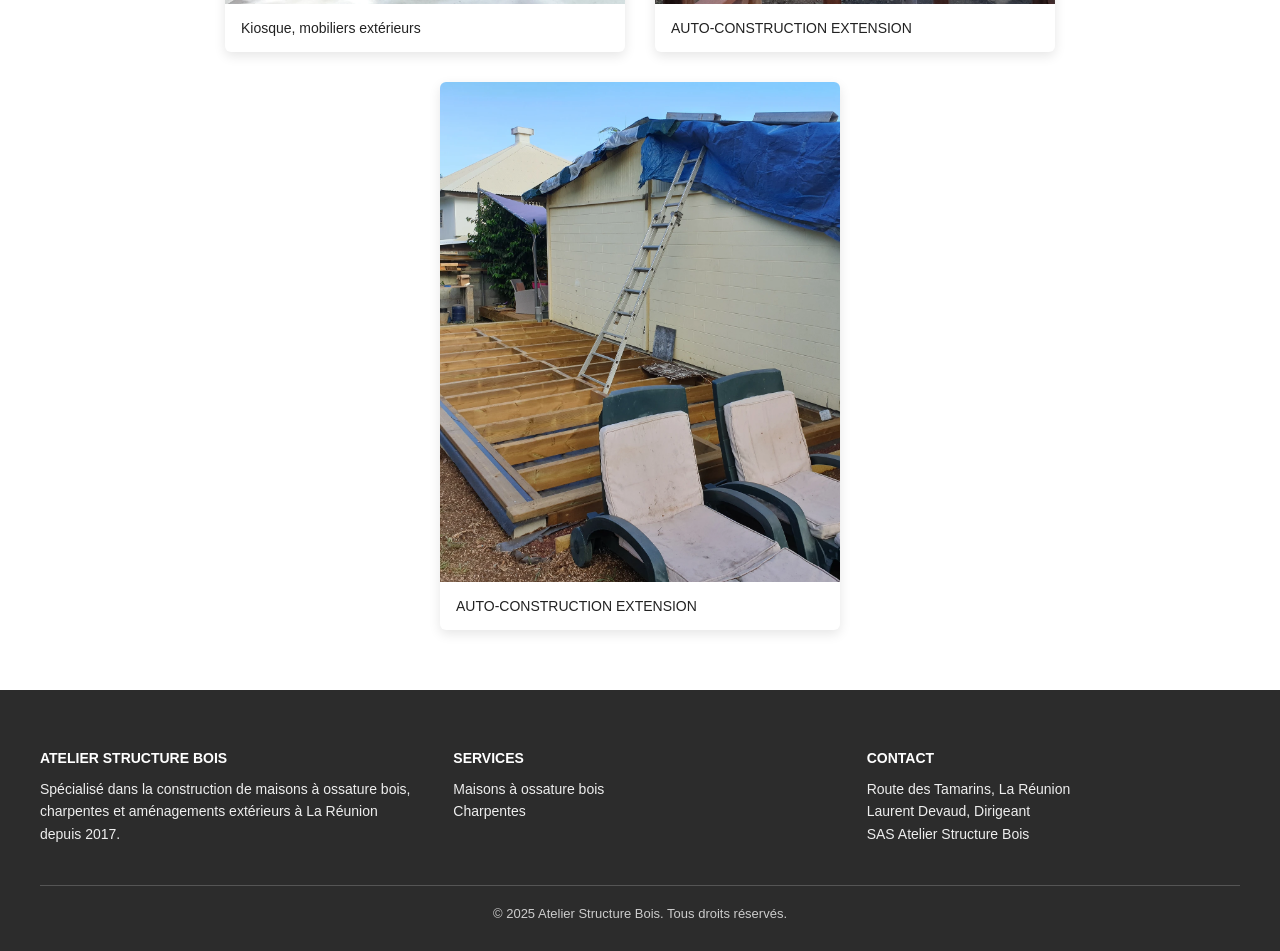
==== commit 65d3e892: "update section presentation" ====
--- a/index.html
+++ b/index.html
@@ -5,6 +5,16 @@
     <title>Atelier Bois</title>
     <link rel="stylesheet" href="style.css" />
     <link rel="stylesheet" href="https://cdnjs.cloudflare.com/ajax/libs/font-awesome/6.4.0/css/all.min.css" />
+    <link rel="preconnect" href="https://fonts.googleapis.com" />
+    <link rel="preconnect" href="https://fonts.gstatic.com" crossorigin />
+    <link
+      href="https://fonts.googleapis.com/css2?family=Poppins:ital,wght@0,100;0,200;0,300;0,400;0,500;0,600;0,700;0,800;0,900;1,100;1,200;1,300;1,400;1,500;1,600;1,700;1,800;1,900&display=swap"
+      rel="stylesheet"
+    />
+    <link
+      href="https://fonts.googleapis.com/css2?family=Mulish:ital,wght@0,200..1000;1,200..1000&display=swap"
+      rel="stylesheet"
+    />
   </head>
   <body>
     <div class="header-bg">
@@ -36,11 +46,11 @@
         <div class="intro-text">
           <p class="highlight">VOUS AVEZ UN PROJET BOIS ?</p>
           <h2>ATELIER STRUCTURE BOIS DONNE VIE À VOS IDÉES</h2>
-          <p>
+          <p class="text-left">
             Spécialisé dans la construction de maisons à ossature bois, charpentes et aménagements extérieurs à La
             Réunion, Atelier Structure Bois vous accompagne depuis 2017 dans la réalisation de vos projets.
           </p>
-          <p>
+          <p class="text-left">
             Grâce à notre savoir-faire artisanal et à notre atelier situé à proximité de la Route des Tamarins, nous
             mettons en œuvre des solutions sur-mesure, adaptées à vos envies, à votre budget, et à l’environnement
             réunionnais.
--- a/style.css
+++ b/style.css
@@ -87,25 +87,38 @@
   display: flex;
   align-items: center;
   justify-content: center;
+   z-index: 0;
+}
+
+.hero::before {
+  content: "";
+  position: absolute;
+  top: 0;
+  left: 0;
+  width: 100%;
+  height: 100%;
+  background-color: rgba(0, 0, 0, 0.4); /* Assombrissement ajustable */
+  z-index: 1;
 }
 
 .hero-overlay {
   text-align: center;
   color: white;
   padding: 20px;
-  background: rgba(0, 0, 0, 0.4); /* léger assombrissement */
+  /* background: rgba(0, 0, 0, 0.4);  */
   border-radius: 10px;
+   text-shadow: 1px 1px 2px black;
 }
 
 .hero-overlay h2 {
-  font-size: 20px;
+  font-size: 36px;
   font-weight: 400;
   margin-bottom: 10px;
   letter-spacing: 1px;
 }
 
 .hero-overlay h1 {
-  font-size: 28px;
+  font-size: 36px;
   font-weight: 700;
   letter-spacing: 1px;
 }
@@ -130,16 +143,27 @@
 
 .intro-text .highlight {
   color: #e27628;
-  font-weight: bold;
+  font-weight: 300;
   letter-spacing: 1px;
   margin-bottom: 10px;
   text-transform: uppercase;
+  font-size: 1.2rem;
+ font-family: 'Poppins', Helvetica, Arial, Lucida, sans-serif;
+  
+}
+
+.text-left {
+    text-align: left;
+    margin-top: 1rem;
+    font-family: 'Mulish', Helvetica, Arial, Lucida, sans-serif;
 }
 
 .intro-text h2 {
-  font-size: 24px;
-  font-weight: 600;
-  margin-bottom: 20px;
+  font-size: 30px;
+  font-weight: 300;
+  margin-bottom: 40px;
+  margin-top: 20px;
+  font-family: 'Poppins', Helvetica, Arial, Lucida, sans-serif;
 }
 
 .grid {
@@ -157,7 +181,7 @@
 
 .grid .left img {
   width: 100%;
-  max-width: 400px;
+  max-width: 578px;
   height: auto;
 }
 
@@ -168,19 +192,23 @@
 
 .grid .right .highlight {
   color: #e27628;
-  font-weight: bold;
+  font-weight: 300;
   margin-bottom: 10px;
+  font-size: 1.2rem;
+  font-family: 'Poppins', Helvetica, Arial, Lucida, sans-serif;
 }
 
 .grid .right h3 {
-  font-size: 20px;
-  font-weight: 600;
+  font-size: 29px;
+  font-weight: 400;
   letter-spacing: 1px;
   margin-bottom: 15px;
+  font-family: 'Mulish', Helvetica, Arial, Lucida, sans-serif;
 }
 
 .grid .right p {
   line-height: 1.6;
+  font-family: 'Mulish', Helvetica, Arial, Lucida, sans-serif;
 }
 
 
